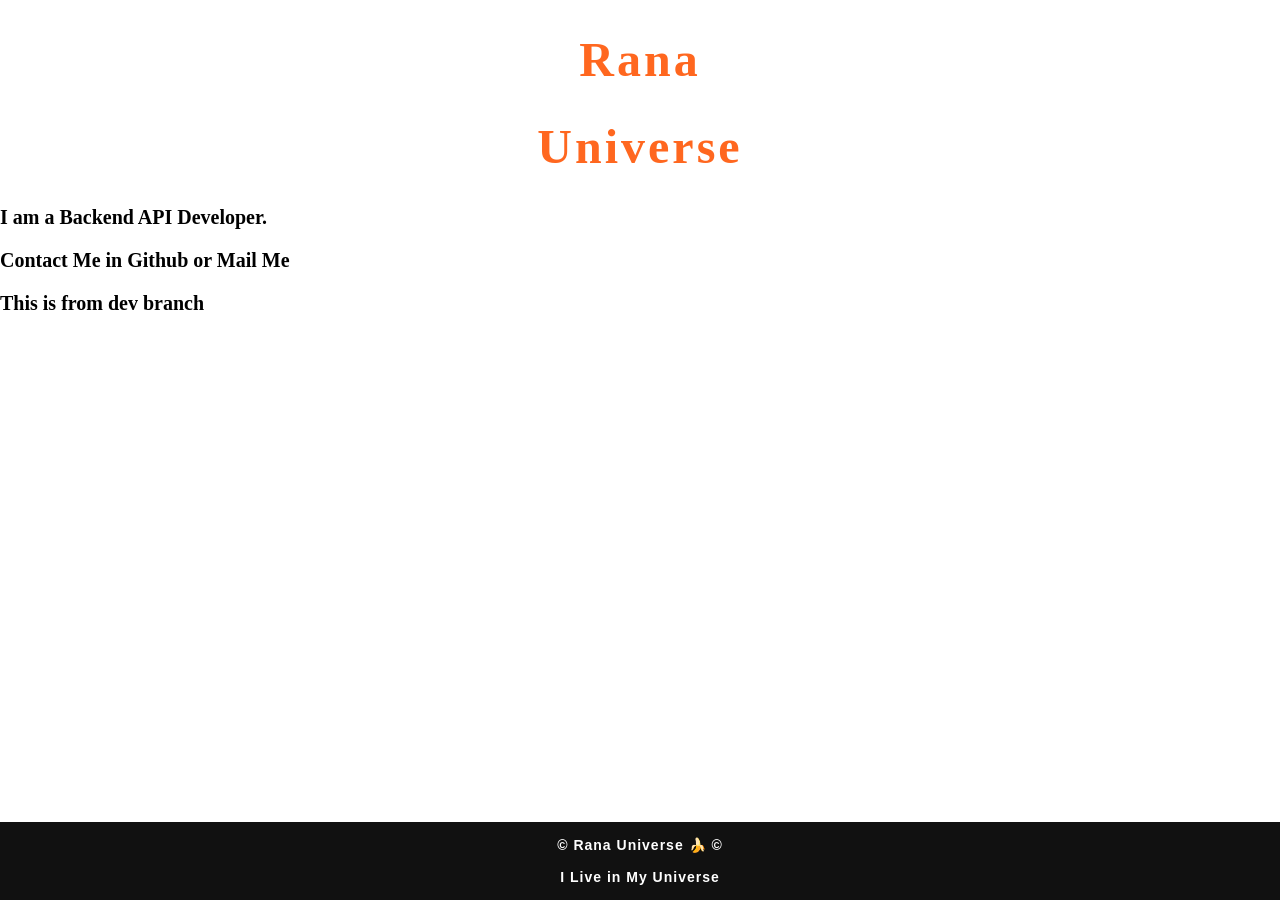
==== index.html @ e85fd3f5 "i have added some demo html, css, js file in the .gitignore" ====
<!DOCTYPE html>
<html lang="en">

<head>
    <meta charset="UTF-8">
    <meta name="viewport" content="width=device-width, initial-scale=1.0">
    <title>Rana Universe</title>
    <link rel="stylesheet" href="style.css">
</head>


<body>
    <h1 class="title" data-text="Rana">Rana</h1>
    <h1 class="title" data-text="Universe">Universe</h1>
    <p>I am a Backend API Developer.</p>
    <p>Contact Me in Github or Mail Me</p>
    <p>This is from dev branch</p>
    <footer class="footer">
        <p>© Rana Universe 🍌 ©</p>
        <br>
        <p>I Live in My Universe</p>
    </footer>

    <script src="./script.js"></script>
</body>

</html>
---- style.css ----
body {
     padding: 0;
     margin: 0;
 }

 /* h1 {
     font-size: 40px;
     text-align: center;
     color: red;
     cursor: pointer;
 } */

 .title {
     font-size: 3rem;
     font-weight: bold;
     color: #FF671F;
     letter-spacing: 3px;
     transition: 0.3s;
     cursor: pointer;
     text-align: center;
 }

 .title:hover {
     transform: scale(1.1);
     color: #046A38;
 }


 .footer {
     font-family: Arial, sans-serif;
     font-size: 14px;
     font-weight: 800;
     background-color: #111;
     color: #fff;
     text-align: center;
     padding: 15px 0;
     position: fixed;
     bottom: 0;
     width: 100%;
 }

 .footer p {
     margin: 0;
     letter-spacing: 1px;
 }

 body>p {
     font-size: 20px;
     font-weight: 700;
 }
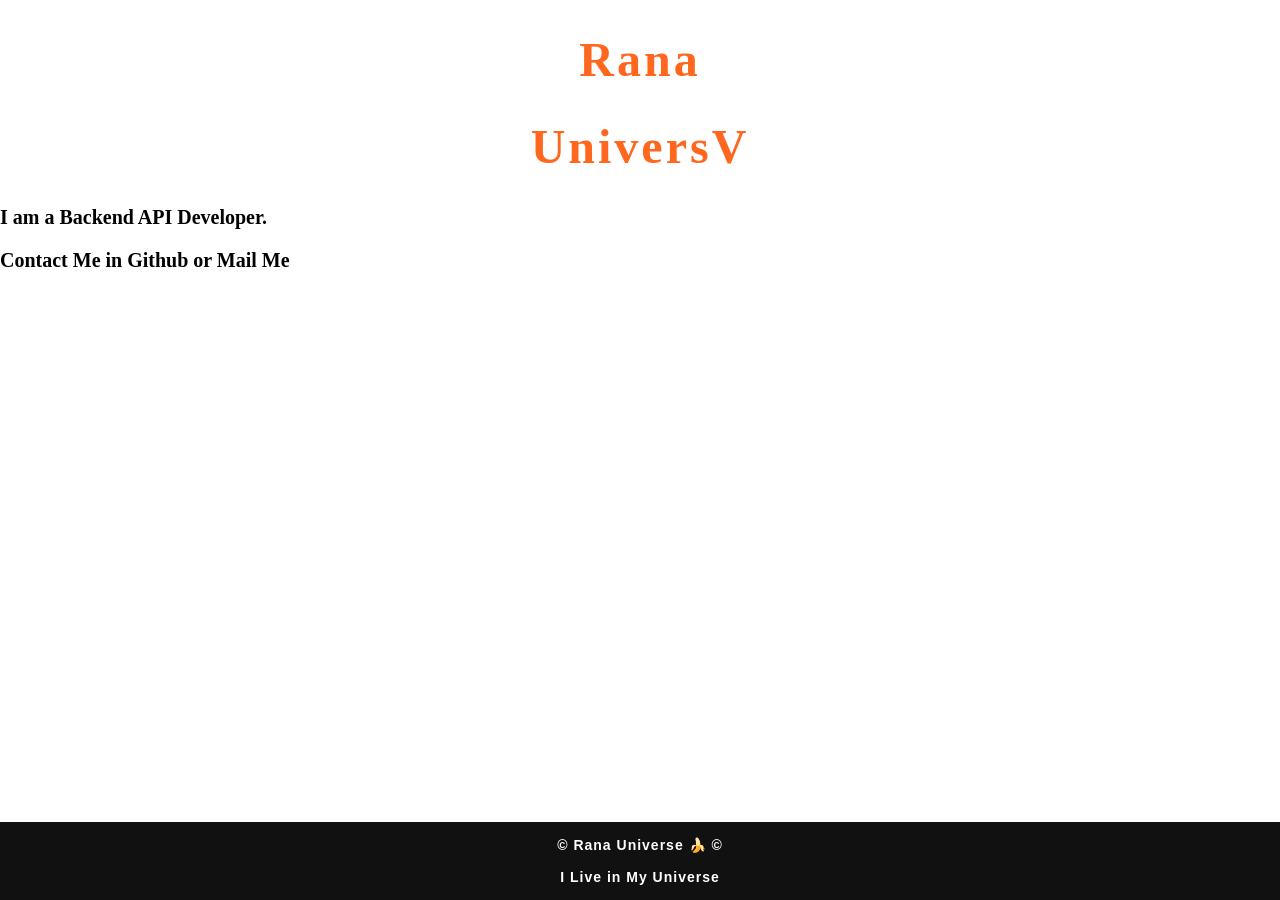
==== commit 39fa41af: "i remove the dev line from the index.html file" ====
--- a/index.html
+++ b/index.html
@@ -14,7 +14,6 @@
     <h1 class="title" data-text="Universe">Universe</h1>
     <p>I am a Backend API Developer.</p>
     <p>Contact Me in Github or Mail Me</p>
-    <p>This is from dev branch</p>
     <footer class="footer">
         <p>© Rana Universe 🍌 ©</p>
         <br>
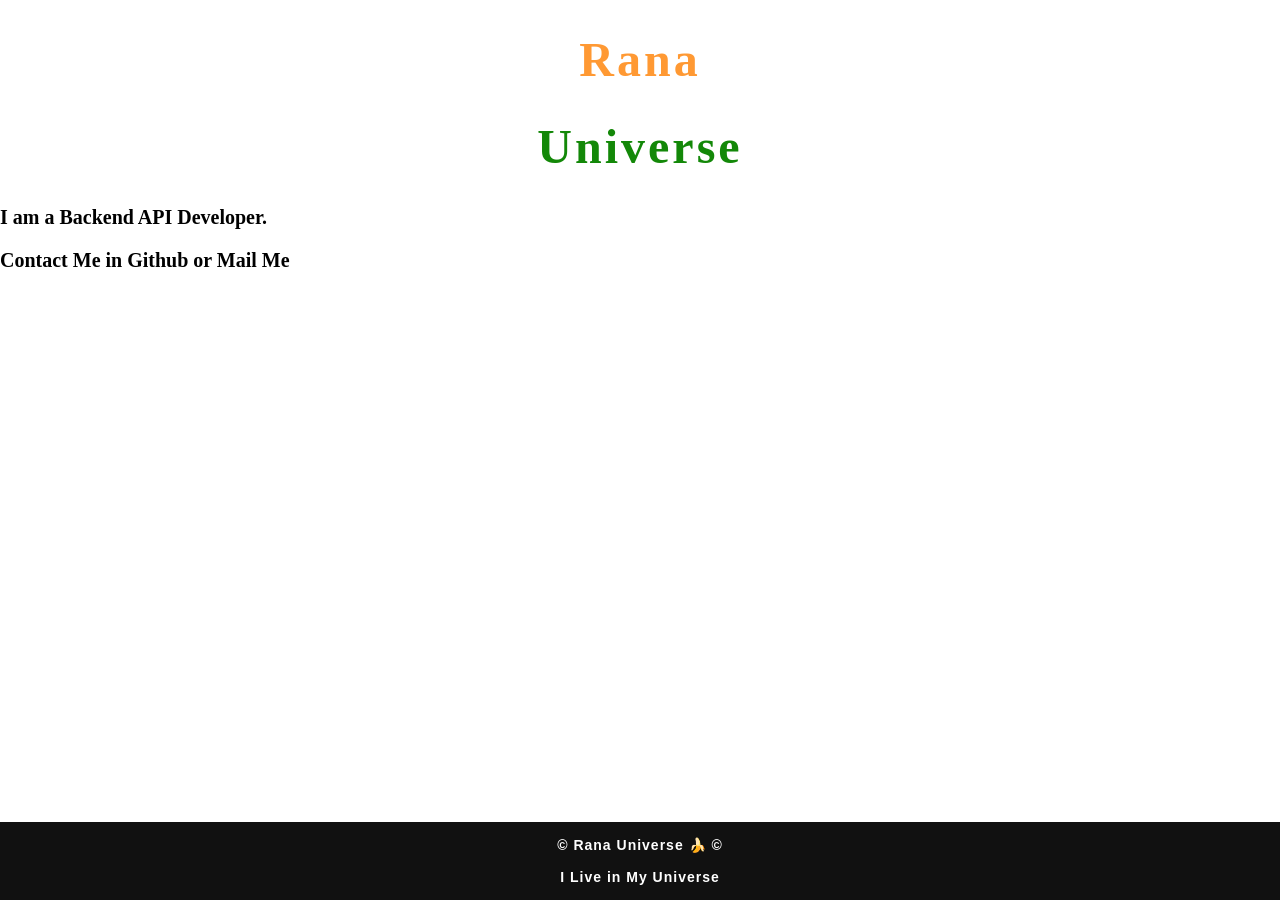
==== commit e7b71ad3: "Now i added the India flag two color in a css variable and then use this in the css" ====
--- a/index.html
+++ b/index.html
@@ -10,8 +10,8 @@
 
 
 <body>
-    <h1 class="title" data-text="Rana">Rana</h1>
-    <h1 class="title" data-text="Universe">Universe</h1>
+    <h1 class="title title-one" data-text="Rana">Rana</h1>
+    <h1 class="title title-two" data-text="Universe">Universe</h1>
     <p>I am a Backend API Developer.</p>
     <p>Contact Me in Github or Mail Me</p>
     <footer class="footer">
--- a/style.css
+++ b/style.css
@@ -1,50 +1,70 @@
- body {
-     padding: 0;
-     margin: 0;
- }
-
- /* h1 {
-     font-size: 40px;
-     text-align: center;
-     color: red;
-     cursor: pointer;
- } */
-
- .title {
-     font-size: 3rem;
-     font-weight: bold;
-     color: #FF671F;
-     letter-spacing: 3px;
-     transition: 0.3s;
-     cursor: pointer;
-     text-align: center;
- }
-
- .title:hover {
-     transform: scale(1.1);
-     color: #046A38;
- }
+:root {
+    /* i make this color just for same as India Flag color */
+    --title_color_1: #FF9933;
+    --title_color_2: #138808;
+}
 
 
- .footer {
-     font-family: Arial, sans-serif;
-     font-size: 14px;
-     font-weight: 800;
-     background-color: #111;
-     color: #fff;
-     text-align: center;
-     padding: 15px 0;
-     position: fixed;
-     bottom: 0;
-     width: 100%;
- }
+body {
+    padding: 0;
+    margin: 0;
+}
 
- .footer p {
-     margin: 0;
-     letter-spacing: 1px;
- }
+.title {
+    font-size: 3rem;
+    font-weight: bold;
+    letter-spacing: 3px;
+    /* transition: 0.3s; */
+    cursor: pointer;
+    text-align: center;
+}
 
- body>p {
-     font-size: 20px;
-     font-weight: 700;
- }+.title {
+    transition: transform 0.3s ease,
+        color .5s ease;
+}
+
+.title-one {
+    color: var(--title_color_1);
+}
+
+.title-two {
+    color: var(--title_color_2);
+}
+
+.title:hover {
+    transform: scale(1.1);
+}
+
+.title-one:hover {
+    color: var(--title_color_2);
+}
+
+.title-two:hover {
+    color: var(--title_color_1);
+}
+
+
+
+.footer {
+    font-family: Arial, sans-serif;
+    font-size: 14px;
+    font-weight: 800;
+    background-color: #111;
+    color: #fff;
+    text-align: center;
+    padding: 15px 0;
+    position: fixed;
+    bottom: 0;
+    width: 100%;
+}
+
+.footer p {
+    margin: 0;
+    letter-spacing: 1px;
+}
+
+body>p {
+    font-size: 20px;
+    font-weight: 700;
+}
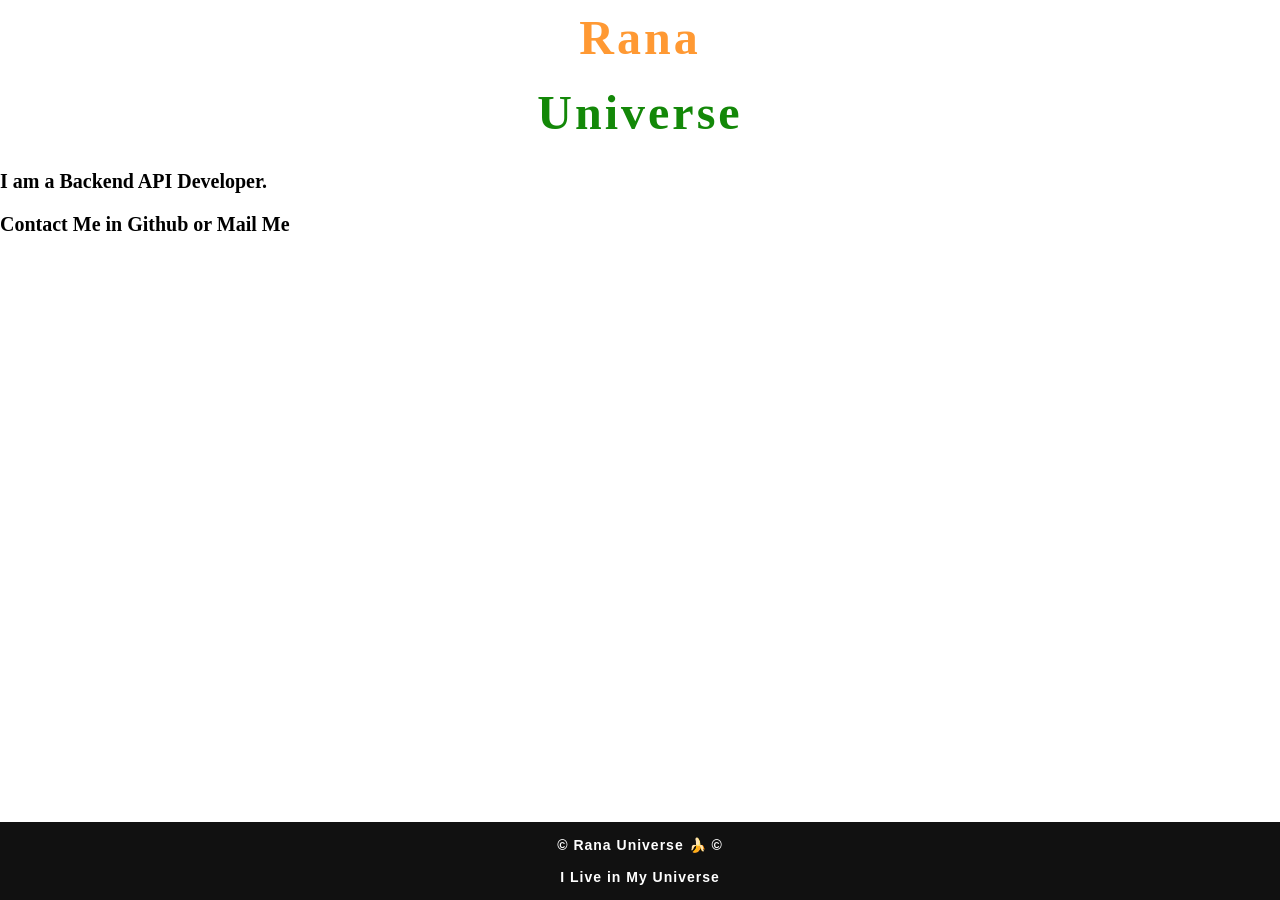
==== commit f00dad04: "Now i added flexbox column for the title so that it will be word shuffel will work only on to the wo" ====
--- a/index.html
+++ b/index.html
@@ -10,8 +10,10 @@
 
 
 <body>
-    <h1 class="title title-one" data-text="Rana">Rana</h1>
-    <h1 class="title title-two" data-text="Universe">Universe</h1>
+    <div class="title-container">
+        <h1 class="title title-one" data-text="Rana">Rana</h1>
+        <h1 class="title title-two" data-text="Universe">Universe</h1>
+    </div>
     <p>I am a Backend API Developer.</p>
     <p>Contact Me in Github or Mail Me</p>
     <footer class="footer">
--- a/style.css
+++ b/style.css
@@ -11,17 +11,23 @@
 }
 
 .title {
+    /* display: inline-block; */
     font-size: 3rem;
     font-weight: bold;
     letter-spacing: 3px;
-    /* transition: 0.3s; */
     cursor: pointer;
-    text-align: center;
+    margin: 10px;
 }
 
 .title {
     transition: transform 0.3s ease,
         color .5s ease;
+}
+
+.title-container {
+    display: flex;
+    flex-flow: column nowrap;
+    align-items: center;
 }
 
 .title-one {
@@ -43,7 +49,6 @@
 .title-two:hover {
     color: var(--title_color_1);
 }
-
 
 
 .footer {
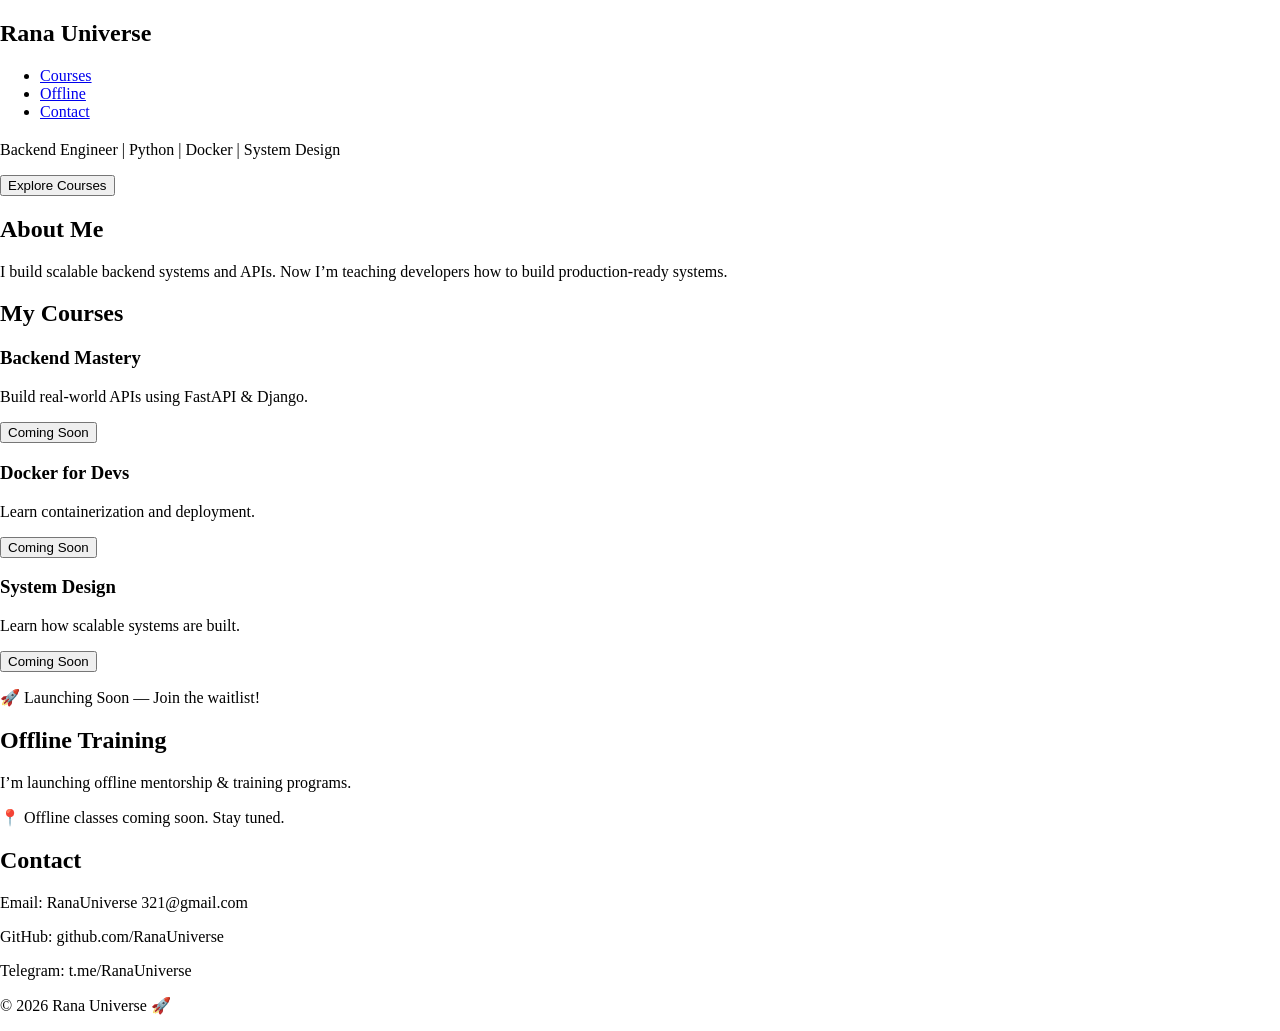
==== commit a234139d: "Update index.html add some demo thing" ====
--- a/index.html
+++ b/index.html
@@ -1,28 +1,93 @@
 <!DOCTYPE html>
 <html lang="en">
-
 <head>
-    <meta charset="UTF-8">
-    <meta name="viewport" content="width=device-width, initial-scale=1.0">
-    <title>Rana Universe</title>
-    <link rel="stylesheet" href="style.css">
+  <meta charset="UTF-8">
+  <meta name="viewport" content="width=device-width, initial-scale=1.0">
+  <title>Rana Universe | Backend Engineer</title>
+  <link rel="stylesheet" href="style.css">
 </head>
 
+<body>
 
-<body>
-    <div class="title-container">
-        <h1 class="title title-one" data-text="Rana">Rana</h1>
-        <h1 class="title title-two" data-text="Universe">Universe</h1>
+  <!-- NAVBAR -->
+  <nav class="navbar">
+    <h2>Rana Universe</h2>
+    <ul>
+      <li><a href="#courses">Courses</a></li>
+      <li><a href="#offline">Offline</a></li>
+      <li><a href="#contact">Contact</a></li>
+    </ul>
+  </nav>
+
+  <!-- HERO -->
+  <section class="hero">
+    <h1 id="typing"></h1>
+    <p>Backend Engineer | Python | Docker | System Design</p>
+    <button onclick="scrollToCourses()">Explore Courses</button>
+  </section>
+
+  <!-- ABOUT -->
+  <section class="about">
+    <h2>About Me</h2>
+    <p>
+      I build scalable backend systems and APIs.  
+      Now I’m teaching developers how to build production-ready systems.
+    </p>
+  </section>
+
+  <!-- COURSES -->
+  <section id="courses" class="courses">
+    <h2>My Courses</h2>
+
+    <div class="course-container">
+
+      <div class="card">
+        <h3>Backend Mastery</h3>
+        <p>Build real-world APIs using FastAPI & Django.</p>
+        <button>Coming Soon</button>
+      </div>
+
+      <div class="card">
+        <h3>Docker for Devs</h3>
+        <p>Learn containerization and deployment.</p>
+        <button>Coming Soon</button>
+      </div>
+
+      <div class="card">
+        <h3>System Design</h3>
+        <p>Learn how scalable systems are built.</p>
+        <button>Coming Soon</button>
+      </div>
+
     </div>
-    <p>I am a Backend API Developer.</p>
-    <p>Contact Me in Github or Mail Me</p>
-    <footer class="footer">
-        <p>© Rana Universe 🍌 ©</p>
-        <br>
-        <p>I Live in My Universe</p>
-    </footer>
 
-    <script src="./script.js"></script>
+    <p class="launch">🚀 Launching Soon — Join the waitlist!</p>
+  </section>
+
+  <!-- OFFLINE -->
+  <section id="offline" class="offline">
+    <h2>Offline Training</h2>
+    <p>
+      I’m launching offline mentorship & training programs.
+    </p>
+    <p class="highlight">
+      📍 Offline classes coming soon. Stay tuned.
+    </p>
+  </section>
+
+  <!-- CONTACT -->
+  <section id="contact" class="contact">
+    <h2>Contact</h2>
+    <p>Email: RanaUniverse 321@gmail.com</p>
+    <p>GitHub: github.com/RanaUniverse</p>
+<p>Telegram: t.me/RanaUniverse</p>
+  </section>
+
+  <!-- FOOTER -->
+  <footer>
+    <p>© 2026 Rana Universe 🚀</p>
+  </footer>
+
+  <script src="script.js"></script>
 </body>
-
-</html>+</html>
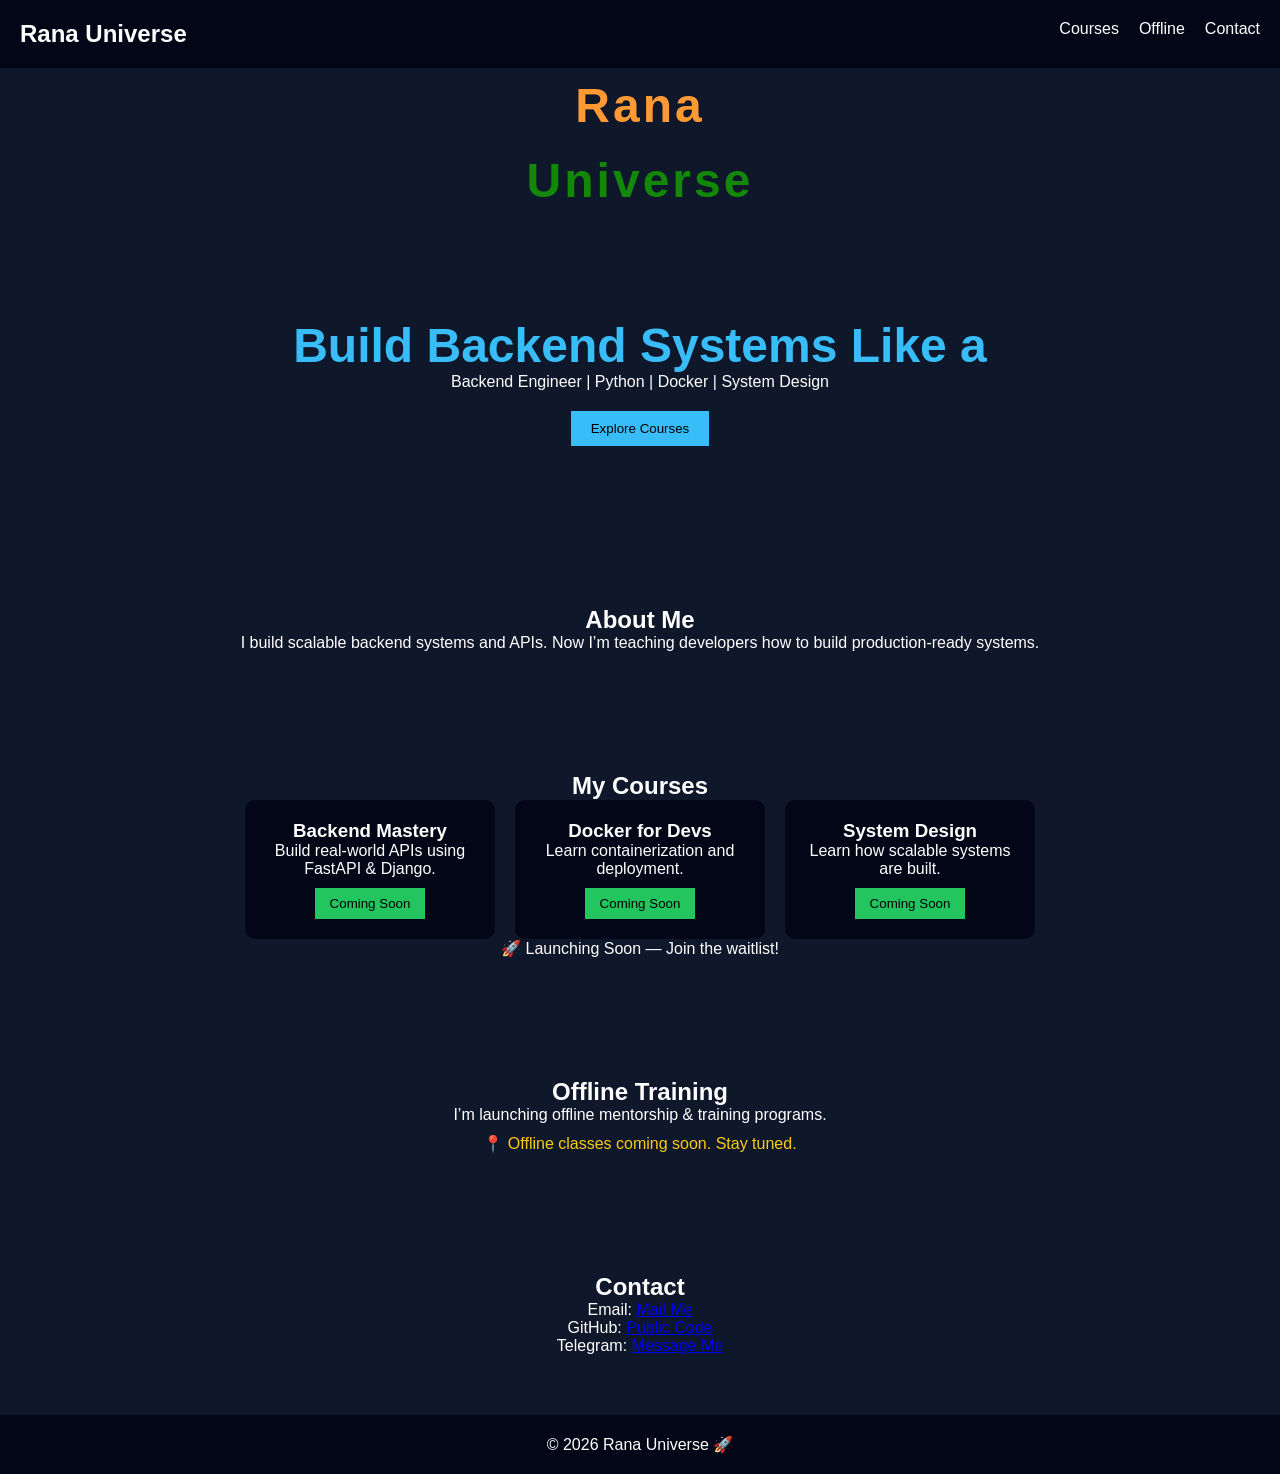
==== commit 728ec085: "now i make this showing rana universe in the home page" ====
--- a/index.html
+++ b/index.html
@@ -1,5 +1,6 @@
 <!DOCTYPE html>
 <html lang="en">
+
 <head>
   <meta charset="UTF-8">
   <meta name="viewport" content="width=device-width, initial-scale=1.0">
@@ -8,6 +9,9 @@
 </head>
 
 <body>
+
+
+
 
   <!-- NAVBAR -->
   <nav class="navbar">
@@ -18,6 +22,12 @@
       <li><a href="#contact">Contact</a></li>
     </ul>
   </nav>
+
+  <!-- My Heading -->
+  <div class="title-container">
+    <h1 class="title title-one" data-text="Rana">Rana</h1>
+    <h1 class="title title-two" data-text="Universe">Universe</h1>
+  </div>
 
   <!-- HERO -->
   <section class="hero">
@@ -30,7 +40,7 @@
   <section class="about">
     <h2>About Me</h2>
     <p>
-      I build scalable backend systems and APIs.  
+      I build scalable backend systems and APIs.
       Now I’m teaching developers how to build production-ready systems.
     </p>
   </section>
@@ -78,9 +88,19 @@
   <!-- CONTACT -->
   <section id="contact" class="contact">
     <h2>Contact</h2>
-    <p>Email: RanaUniverse 321@gmail.com</p>
-    <p>GitHub: github.com/RanaUniverse</p>
-<p>Telegram: t.me/RanaUniverse</p>
+    <p>Email: <a href="mailto:RanaUniverse321@gmail.com">Mail Me</a></p>
+
+    <p>GitHub:
+      <a href="https://github.com/RanaUniverse" target="_blank">
+        Public Code
+      </a>
+    </p>
+
+    <p>Telegram:
+      <a href="https://t.me/RanaUniverse" target="_blank">
+        Message Me
+      </a>
+    </p>
   </section>
 
   <!-- FOOTER -->
@@ -90,4 +110,5 @@
 
   <script src="script.js"></script>
 </body>
-</html>
+
+</html>
--- a/style.css
+++ b/style.css
@@ -1,75 +1,175 @@
+* {
+  margin: 0;
+  padding: 0;
+  box-sizing: border-box;
+  font-family: sans-serif;
+}
+
+body {
+  background: #0f172a;
+  color: white;
+}
+
+/* NAVBAR */
+.navbar {
+  display: flex;
+  justify-content: space-between;
+  padding: 20px;
+  background: #020617;
+  position: sticky;
+  top: 0;
+}
+
+.navbar ul {
+  display: flex;
+  list-style: none;
+  gap: 20px;
+}
+
+.navbar a {
+  color: white;
+  text-decoration: none;
+}
+
+/* HERO */
+.hero {
+  text-align: center;
+  padding: 100px 20px;
+}
+
+.hero h1 {
+  font-size: 3rem;
+  color: #38bdf8;
+}
+
+.hero button {
+  margin-top: 20px;
+  padding: 10px 20px;
+  background: #38bdf8;
+  border: none;
+  cursor: pointer;
+}
+
+/* SECTIONS */
+section {
+  padding: 60px 20px;
+  text-align: center;
+}
+
+/* COURSES */
+.course-container {
+  display: flex;
+  gap: 20px;
+  justify-content: center;
+  flex-wrap: wrap;
+}
+
+.card {
+  background: #020617;
+  padding: 20px;
+  width: 250px;
+  border-radius: 10px;
+  transition: 0.3s;
+}
+
+.card:hover {
+  transform: scale(1.05);
+  background: #1e293b;
+}
+
+.card button {
+  margin-top: 10px;
+  padding: 8px 15px;
+  background: #22c55e;
+  border: none;
+}
+
+/* OFFLINE */
+.highlight {
+  color: #facc15;
+  margin-top: 10px;
+}
+
+/* FOOTER */
+footer {
+  text-align: center;
+  padding: 20px;
+  background: #020617;
+}
+
+
 :root {
-    /* i make this color just for same as India Flag color */
-    --title_color_1: #FF9933;
-    --title_color_2: #138808;
+  /* i make this color just for same as India Flag color */
+  --title_color_1: #FF9933;
+  --title_color_2: #138808;
 }
 
 
 body {
-    padding: 0;
-    margin: 0;
+  padding: 0;
+  margin: 0;
 }
 
 .title {
-    /* display: inline-block; */
-    font-size: 3rem;
-    font-weight: bold;
-    letter-spacing: 3px;
-    cursor: pointer;
-    margin: 10px;
+  /* display: inline-block; */
+  font-size: 3rem;
+  font-weight: bold;
+  letter-spacing: 3px;
+  cursor: pointer;
+  margin: 10px;
 }
 
 .title {
-    transition: transform 0.3s ease,
-        color .5s ease;
+  transition: transform 0.3s ease,
+    color .5s ease;
 }
 
 .title-container {
-    display: flex;
-    flex-flow: column nowrap;
-    align-items: center;
+  display: flex;
+  flex-flow: column nowrap;
+  align-items: center;
 }
 
 .title-one {
-    color: var(--title_color_1);
+  color: var(--title_color_1);
 }
 
 .title-two {
-    color: var(--title_color_2);
+  color: var(--title_color_2);
 }
 
 .title:hover {
-    transform: scale(1.1);
+  transform: scale(1.1);
 }
 
 .title-one:hover {
-    color: var(--title_color_2);
+  color: var(--title_color_2);
 }
 
 .title-two:hover {
-    color: var(--title_color_1);
+  color: var(--title_color_1);
 }
 
 
 .footer {
-    font-family: Arial, sans-serif;
-    font-size: 14px;
-    font-weight: 800;
-    background-color: #111;
-    color: #fff;
-    text-align: center;
-    padding: 15px 0;
-    position: fixed;
-    bottom: 0;
-    width: 100%;
+  font-family: Arial, sans-serif;
+  font-size: 14px;
+  font-weight: 800;
+  background-color: #111;
+  color: #fff;
+  text-align: center;
+  padding: 15px 0;
+  position: fixed;
+  bottom: 0;
+  width: 100%;
 }
 
 .footer p {
-    margin: 0;
-    letter-spacing: 1px;
+  margin: 0;
+  letter-spacing: 1px;
 }
 
 body>p {
-    font-size: 20px;
-    font-weight: 700;
+  font-size: 20px;
+  font-weight: 700;
 }
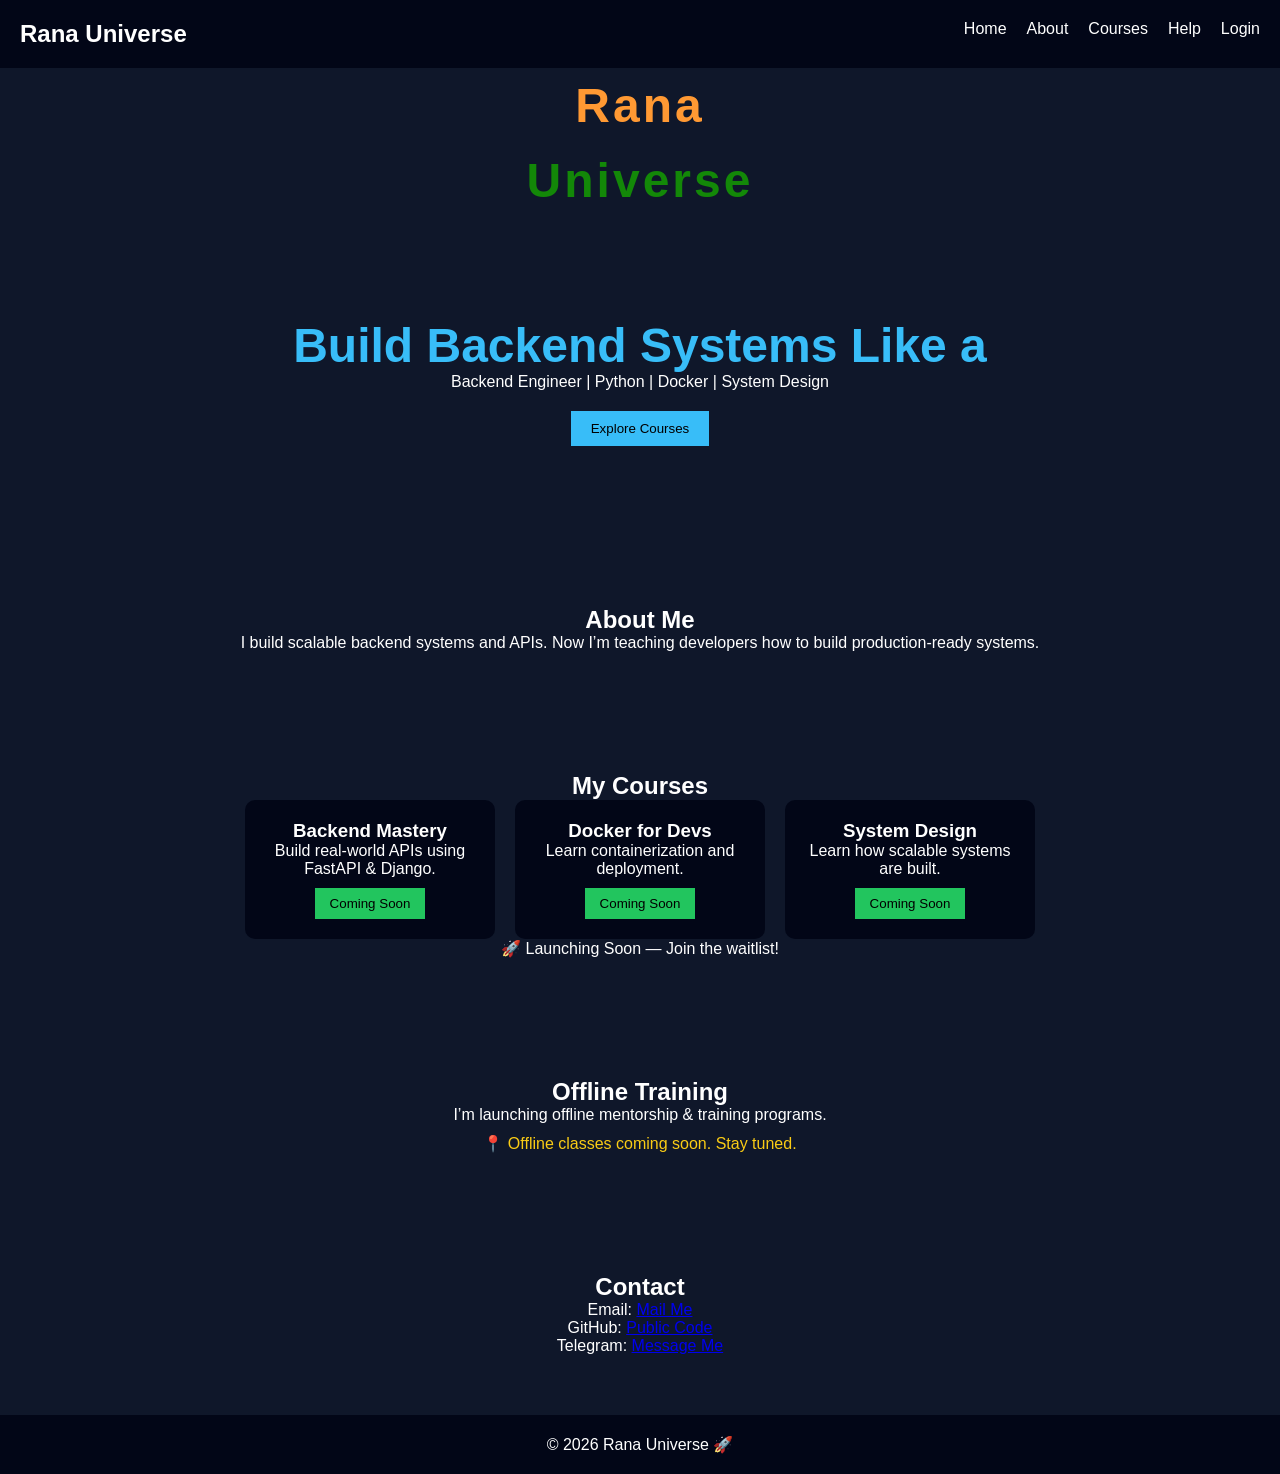
==== commit 38f21226: "keep the header and footer in separate part so that js can load them easily" ====
--- a/index.html
+++ b/index.html
@@ -11,17 +11,9 @@
 <body>
 
 
+  <div id="navbar"></div>
 
 
-  <!-- NAVBAR -->
-  <nav class="navbar">
-    <h2>Rana Universe</h2>
-    <ul>
-      <li><a href="#courses">Courses</a></li>
-      <li><a href="#offline">Offline</a></li>
-      <li><a href="#contact">Contact</a></li>
-    </ul>
-  </nav>
 
   <!-- My Heading -->
   <div class="title-container">
@@ -103,12 +95,12 @@
     </p>
   </section>
 
-  <!-- FOOTER -->
-  <footer>
-    <p>© 2026 Rana Universe 🚀</p>
-  </footer>
 
-  <script src="script.js"></script>
+  <div id="footer"></div>
+
+  <script src="js/components.js"></script>
+  <script src="js/script.js"></script>
+
 </body>
 
 </html>
